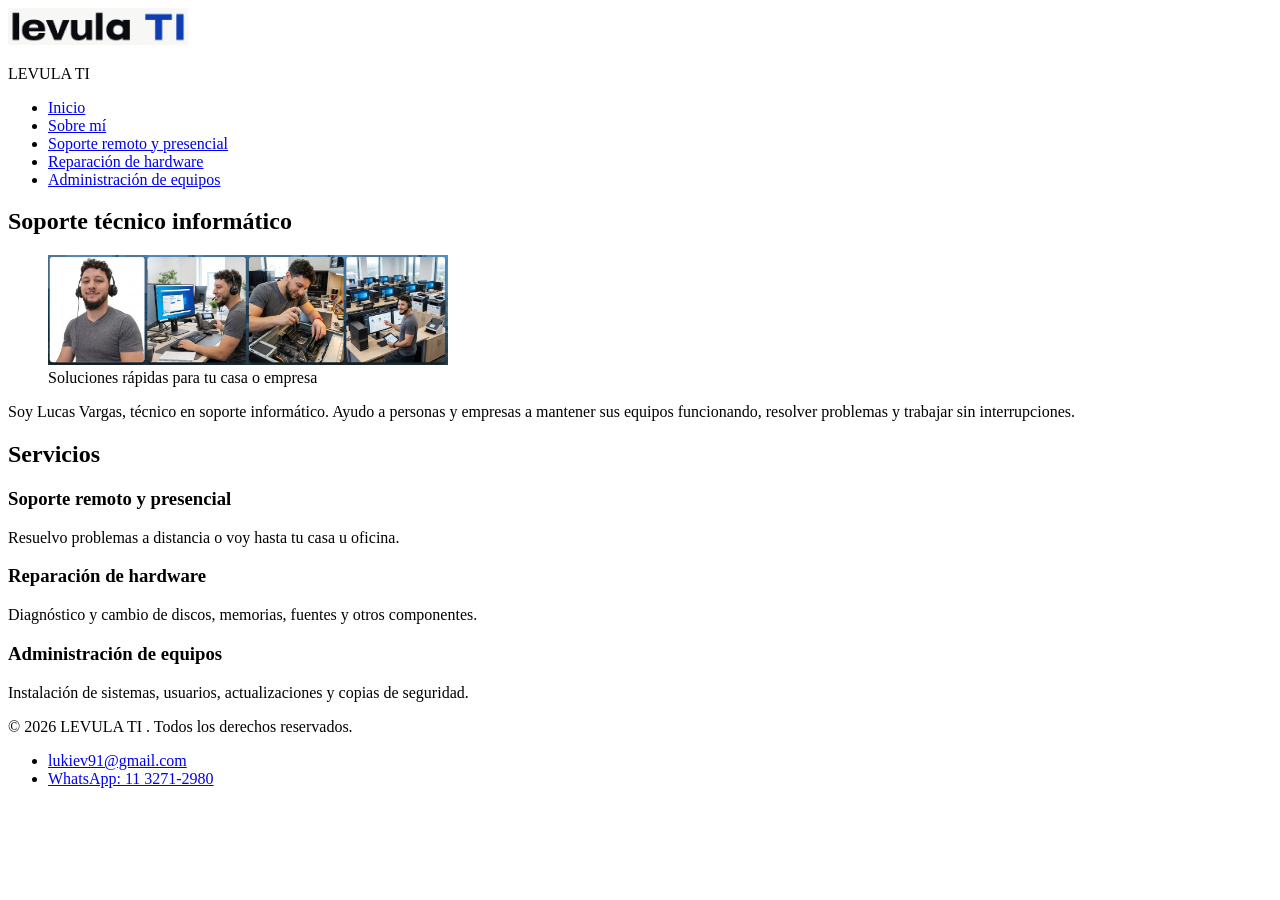
==== index.html @ 58d7612c "Pre-entrega 1" ====
<!DOCTYPE html>
<html lang="es">
<head>
    <meta charset="UTF-8">
    <meta name="viewport" content="width=device-width, initial-scale=1.0">
    <title>LEVULA TI | Inicio</title>
</head>
<body>
    <header>
        <img src="img/logoLevulaTi.png" alt="Logo de LEVULA TI" width="180">
        <p>LEVULA TI</p>
        <nav>
            <ul>
                <li><a href="index.html">Inicio</a></li>
                <li><a href="pages/sobremi.html">Sobre mí</a></li>
                <li><a href="pages/soporte.html">Soporte remoto y presencial</a></li>
                <li><a href="pages/hardware.html">Reparación de hardware</a></li>
                <li><a href="pages/administracion.html">Administración de equipos</a></li>
            </ul>
        </nav>
    </header>

    <main>
        <section>
            <h1>Soporte técnico informático</h1>
            <figure>
                <img src="img/portada.png" alt="Técnico trabajando en una computadora" width="400">
                <figcaption>Soluciones rápidas para tu casa o empresa</figcaption>
            </figure>
            <p>Soy Lucas Vargas, técnico en soporte informático. Ayudo a personas y empresas a mantener sus equipos funcionando, resolver problemas y trabajar sin interrupciones.</p>
        </section>

        <section>
            <h2>Servicios</h2>
            <article>
                <h3>Soporte remoto y presencial</h3>
                <p>Resuelvo problemas a distancia o voy hasta tu casa u oficina.</p>
            </article>
            <article>
                <h3>Reparación de hardware</h3>
                <p>Diagnóstico y cambio de discos, memorias, fuentes y otros componentes.</p>
            </article>
            <article>
                <h3>Administración de equipos</h3>
                <p>Instalación de sistemas, usuarios, actualizaciones y copias de seguridad.</p>
            </article>
        </section>
    </main>

    <footer>
        <p>&copy; 2026 LEVULA TI
        . Todos los derechos reservados.</p>
        <ul>
            <li><a href="mailto:lukiev91@gmail.com">lukiev91@gmail.com</a></li>
            <li><a href="https://wa.me/5491132712980" target="_blank">WhatsApp: 11 3271-2980</a></li>
        </ul>
    </footer>
</body>
</html>
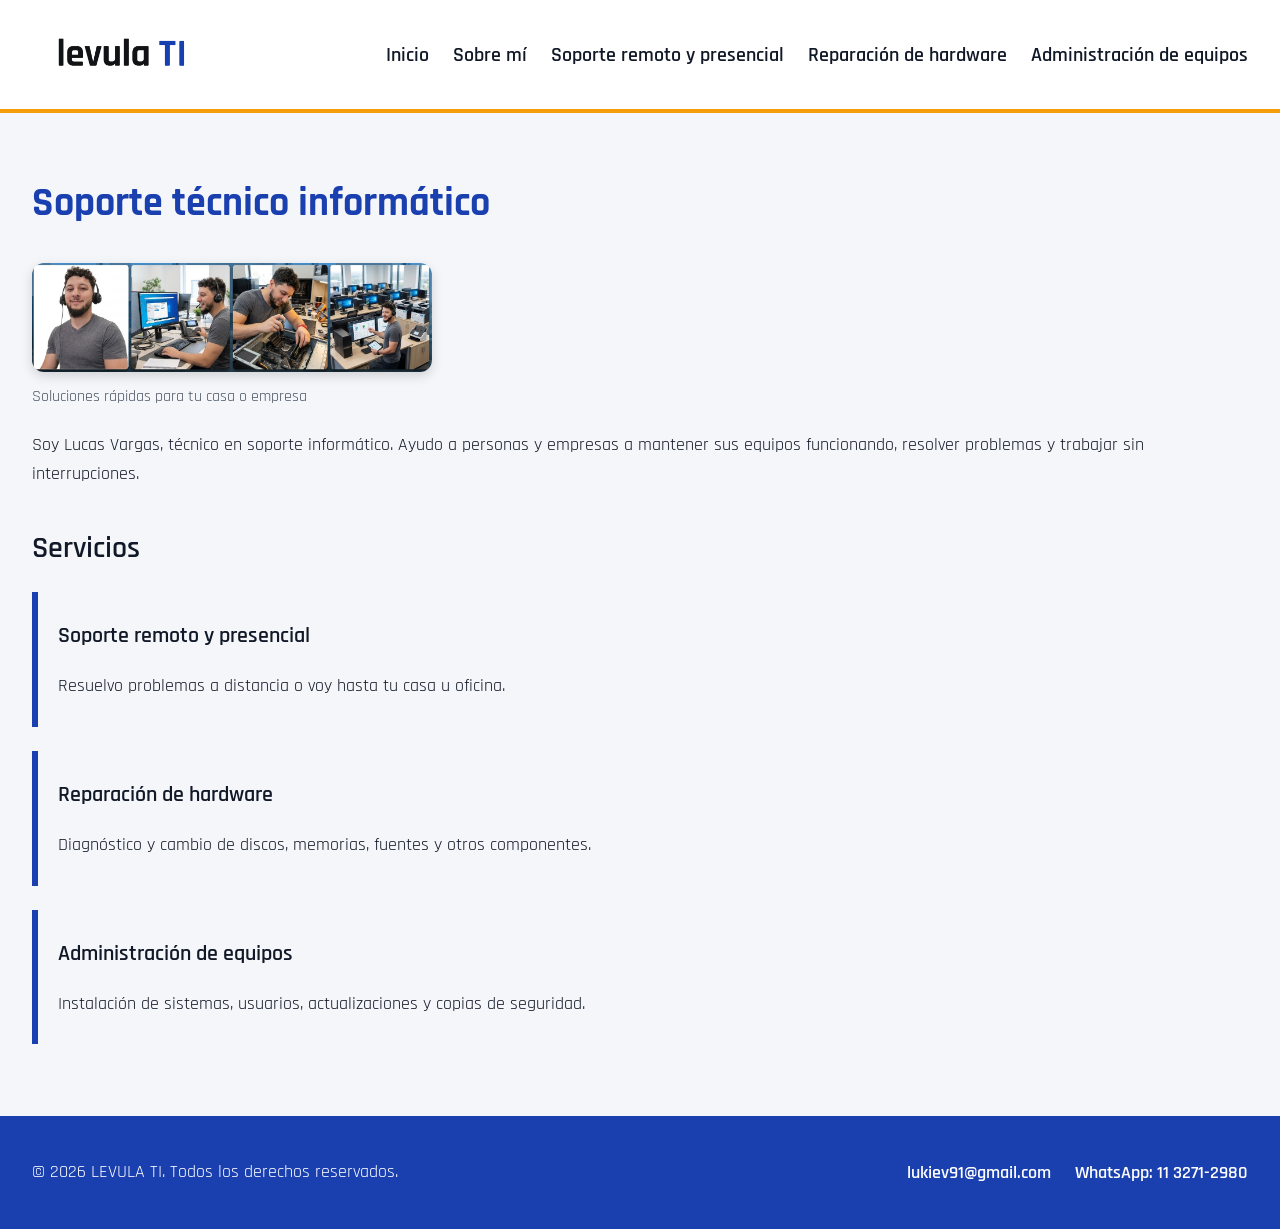
==== commit 8b8797b5: "Add files via upload Pre-entrega 2: estilos CSS" ====
--- a/index.html
+++ b/index.html
@@ -4,13 +4,14 @@
     <meta charset="UTF-8">
     <meta name="viewport" content="width=device-width, initial-scale=1.0">
     <title>LEVULA TI | Inicio</title>
+    <link rel="stylesheet" href="https://fonts.googleapis.com/css2?family=Rajdhani:wght@400;600;700&display=swap">
+    <link rel="stylesheet" href="styles/styles.css">
 </head>
-<body>
-    <header>
-        <img src="img/logoLevulaTi.png" alt="Logo de LEVULA TI" width="180">
-        <p>LEVULA TI</p>
-        <nav>
-            <ul>
+<body class="pagina">
+    <header class="encabezado">
+        <img class="logo" src="img/logoLevulaTi.png" alt="Logo de LEVULA TI" width="180">
+        <nav class="menu">
+            <ul class="menu-lista">
                 <li><a href="index.html">Inicio</a></li>
                 <li><a href="pages/sobremi.html">Sobre mí</a></li>
                 <li><a href="pages/soporte.html">Soporte remoto y presencial</a></li>
@@ -20,40 +21,39 @@
         </nav>
     </header>
 
-    <main>
-        <section>
+    <main class="contenido">
+        <section class="seccion">
             <h1>Soporte técnico informático</h1>
-            <figure>
-                <img src="img/portada.png" alt="Técnico trabajando en una computadora" width="400">
-                <figcaption>Soluciones rápidas para tu casa o empresa</figcaption>
+            <figure class="figura">
+                <img class="figura-img" src="img/portada.png" alt="Técnico trabajando en una computadora" width="400">
+                <figcaption class="figura-texto">Soluciones rápidas para tu casa o empresa</figcaption>
             </figure>
             <p>Soy Lucas Vargas, técnico en soporte informático. Ayudo a personas y empresas a mantener sus equipos funcionando, resolver problemas y trabajar sin interrupciones.</p>
         </section>
 
-        <section>
+        <section class="seccion">
             <h2>Servicios</h2>
-            <article>
+            <article class="servicio">
                 <h3>Soporte remoto y presencial</h3>
                 <p>Resuelvo problemas a distancia o voy hasta tu casa u oficina.</p>
             </article>
-            <article>
+            <article class="servicio">
                 <h3>Reparación de hardware</h3>
                 <p>Diagnóstico y cambio de discos, memorias, fuentes y otros componentes.</p>
             </article>
-            <article>
+            <article class="servicio">
                 <h3>Administración de equipos</h3>
                 <p>Instalación de sistemas, usuarios, actualizaciones y copias de seguridad.</p>
             </article>
         </section>
     </main>
 
-    <footer>
-        <p>&copy; 2026 LEVULA TI
-        . Todos los derechos reservados.</p>
-        <ul>
+    <footer class="pie">
+        <p>&copy; 2026 LEVULA TI. Todos los derechos reservados.</p>
+        <ul class="pie-lista">
             <li><a href="mailto:lukiev91@gmail.com">lukiev91@gmail.com</a></li>
             <li><a href="https://wa.me/5491132712980" target="_blank">WhatsApp: 11 3271-2980</a></li>
         </ul>
     </footer>
 </body>
-</html>+</html>
--- a/styles/styles.css
+++ b/styles/styles.css
@@ -0,0 +1,127 @@
+/* ========== 1. BASE ========== */
+.pagina {
+    font-family: 'Rajdhani', sans-serif;
+    font-size: 18px;
+    color: #111827;
+    background-color: #F4F6FA;
+    margin: 0;
+}
+
+/* ========== 2. TIPOGRAFÍA ========== */
+.pagina h1 {
+    font-size: 40px;
+    font-weight: 700;
+    color: #1A3FAF;
+}
+
+.pagina h2 {
+    font-size: 30px;
+    font-weight: 600;
+}
+
+.pagina h3 {
+    font-size: 22px;
+    font-weight: 600;
+}
+
+.pagina p {
+    line-height: 1.6;
+}
+/* ========== 3. HEADER Y MENÚ ========== */
+.encabezado {
+    background-color: #FFFFFF;
+    border-bottom: 4px solid #F59E0B;
+    padding: 16px 32px;
+    display: flex;
+    align-items: center;
+    justify-content: space-between;
+    flex-wrap: wrap;
+    gap: 16px;
+}
+
+.menu-lista {
+    list-style: none;
+    display: flex;
+    flex-wrap: wrap;
+    gap: 24px;
+    margin: 0;
+    padding: 0;
+}
+
+.menu-lista a {
+    color: #111827;
+    font-size: 20px;
+    font-weight: 600;
+    text-decoration: none;
+}
+
+.menu-lista a:hover {
+    color: #1A3FAF;
+}
+/* ========== 4. CONTENIDO ========== */
+.contenido {
+    padding: 32px;
+}
+
+.seccion {
+    margin-bottom: 40px;
+}
+
+/* ========== 5. IMÁGENES ========== */
+.figura {
+    margin: 24px 0;
+}
+
+.figura-img {
+    max-width: 100%;
+    height: auto;
+    border-radius: 12px;
+    box-shadow: 0 4px 12px rgba(0, 0, 0, 0.15);
+}
+
+.figura-texto {
+    font-size: 16px;
+    color: #4B5563;
+    margin-top: 8px;
+}
+/* ========== 6. SERVICIOS ========== */
+.servicio {
+    border-left: 6px solid #1A3FAF;
+    padding: 8px 20px;
+    margin-bottom: 24px;
+    transition: border-color 0.3s;
+}
+
+.servicio:hover {
+    border-left-color: #F59E0B;
+}
+/* ========== 7. FOOTER ========== */
+.pie {
+    background-color: #1A3FAF;
+    color: #FFFFFF;
+    padding: 24px 32px;
+    display: flex;
+    justify-content: space-between;
+    align-items: center;
+    flex-wrap: wrap;
+    gap: 16px;
+}
+
+.pie-lista {
+    list-style: none;
+    display: flex;
+    flex-wrap: wrap;
+    gap: 24px;
+    margin: 0;
+    padding: 0;
+}
+
+.pie-lista a {
+    color: #FFFFFF;
+    font-weight: 600;
+    text-decoration: none;
+}
+
+.pie-lista a:hover {
+    color: #F59E0B;
+}
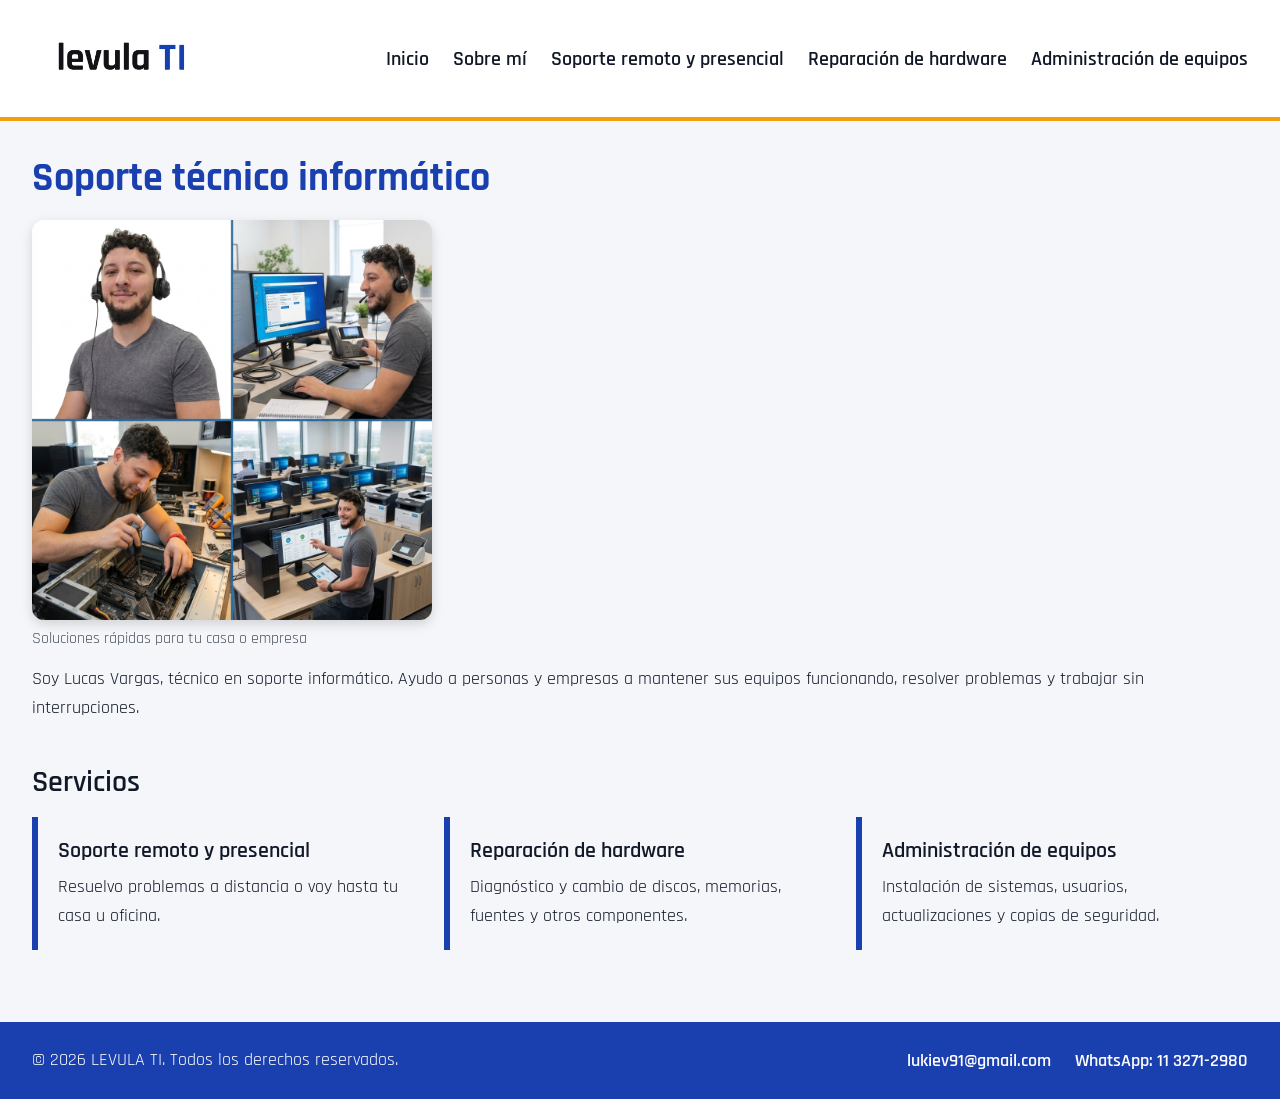
==== commit b2418853: "Pre-entrega 3: flexbox y box model" ====
--- a/index.html
+++ b/index.html
@@ -25,7 +25,7 @@
         <section class="seccion">
             <h1>Soporte técnico informático</h1>
             <figure class="figura">
-                <img class="figura-img" src="img/portada.png" alt="Técnico trabajando en una computadora" width="400">
+                <img class="figura-img" src="img/portada.jpg" alt="Técnico trabajando en una computadora" width="400">
                 <figcaption class="figura-texto">Soluciones rápidas para tu casa o empresa</figcaption>
             </figure>
             <p>Soy Lucas Vargas, técnico en soporte informático. Ayudo a personas y empresas a mantener sus equipos funcionando, resolver problemas y trabajar sin interrupciones.</p>
@@ -33,18 +33,20 @@
 
         <section class="seccion">
             <h2>Servicios</h2>
-            <article class="servicio">
-                <h3>Soporte remoto y presencial</h3>
-                <p>Resuelvo problemas a distancia o voy hasta tu casa u oficina.</p>
-            </article>
-            <article class="servicio">
-                <h3>Reparación de hardware</h3>
-                <p>Diagnóstico y cambio de discos, memorias, fuentes y otros componentes.</p>
-            </article>
-            <article class="servicio">
-                <h3>Administración de equipos</h3>
-                <p>Instalación de sistemas, usuarios, actualizaciones y copias de seguridad.</p>
-            </article>
+            <div class="servicios-contenedor">
+                <article class="servicio">
+                    <h3>Soporte remoto y presencial</h3>
+                    <p>Resuelvo problemas a distancia o voy hasta tu casa u oficina.</p>
+                </article>
+                <article class="servicio">
+                    <h3>Reparación de hardware</h3>
+                    <p>Diagnóstico y cambio de discos, memorias, fuentes y otros componentes.</p>
+                </article>
+                <article class="servicio">
+                    <h3>Administración de equipos</h3>
+                    <p>Instalación de sistemas, usuarios, actualizaciones y copias de seguridad.</p>
+                </article>
+            </div>
         </section>
     </main>
 
--- a/styles/styles.css
+++ b/styles/styles.css
@@ -1,12 +1,20 @@
+/* ========== 0. RESET ========== */
+* {
+    margin: 0;
+    padding: 0;
+    box-sizing: border-box;
+}
+
 /* ========== 1. BASE ========== */
 .pagina {
     font-family: 'Rajdhani', sans-serif;
     font-size: 18px;
     color: #111827;
     background-color: #F4F6FA;
-    margin: 0;
+    min-height: 100vh;
+    display: flex;
+    flex-direction: column;
 }
-
 /* ========== 2. TIPOGRAFÍA ========== */
 .pagina h1 {
     font-size: 40px;
@@ -27,11 +35,12 @@
 .pagina p {
     line-height: 1.6;
 }
+
 /* ========== 3. HEADER Y MENÚ ========== */
 .encabezado {
     background-color: #FFFFFF;
     border-bottom: 4px solid #F59E0B;
-    padding: 16px 32px;
+    padding: 20px 32px;
     display: flex;
     align-items: center;
     justify-content: space-between;
@@ -44,8 +53,6 @@
     display: flex;
     flex-wrap: wrap;
     gap: 24px;
-    margin: 0;
-    padding: 0;
 }
 
 .menu-lista a {
@@ -58,23 +65,33 @@
 .menu-lista a:hover {
     color: #1A3FAF;
 }
+
 /* ========== 4. CONTENIDO ========== */
 .contenido {
     padding: 32px;
+    flex: 1;
 }
 
 .seccion {
+    display: flex;
+    flex-direction: column;
+    gap: 16px;
     margin-bottom: 40px;
 }
 
 /* ========== 5. IMÁGENES ========== */
 .figura {
-    margin: 24px 0;
+    display: flex;
+    flex-direction: column;
+    gap: 8px;
 }
 
 .figura-img {
+    width: 400px;
     max-width: 100%;
     height: auto;
+    aspect-ratio: 1 / 1;
+    object-fit: cover;
     border-radius: 12px;
     box-shadow: 0 4px 12px rgba(0, 0, 0, 0.15);
 }
@@ -82,19 +99,30 @@
 .figura-texto {
     font-size: 16px;
     color: #4B5563;
-    margin-top: 8px;
 }
+
 /* ========== 6. SERVICIOS ========== */
+.servicios-contenedor {
+    display: flex;
+    flex-wrap: wrap;
+    gap: 20px;
+}
+
 .servicio {
+    flex: 1;
+    min-width: 250px;
     border-left: 6px solid #1A3FAF;
-    padding: 8px 20px;
-    margin-bottom: 24px;
+    padding: 20px;
+    display: flex;
+    flex-direction: column;
+    gap: 8px;
     transition: border-color 0.3s;
 }
 
 .servicio:hover {
     border-left-color: #F59E0B;
 }
+
 /* ========== 7. FOOTER ========== */
 .pie {
     background-color: #1A3FAF;
@@ -112,8 +140,6 @@
     display: flex;
     flex-wrap: wrap;
     gap: 24px;
-    margin: 0;
-    padding: 0;
 }
 
 .pie-lista a {
@@ -124,4 +150,4 @@
 
 .pie-lista a:hover {
     color: #F59E0B;
-}+}
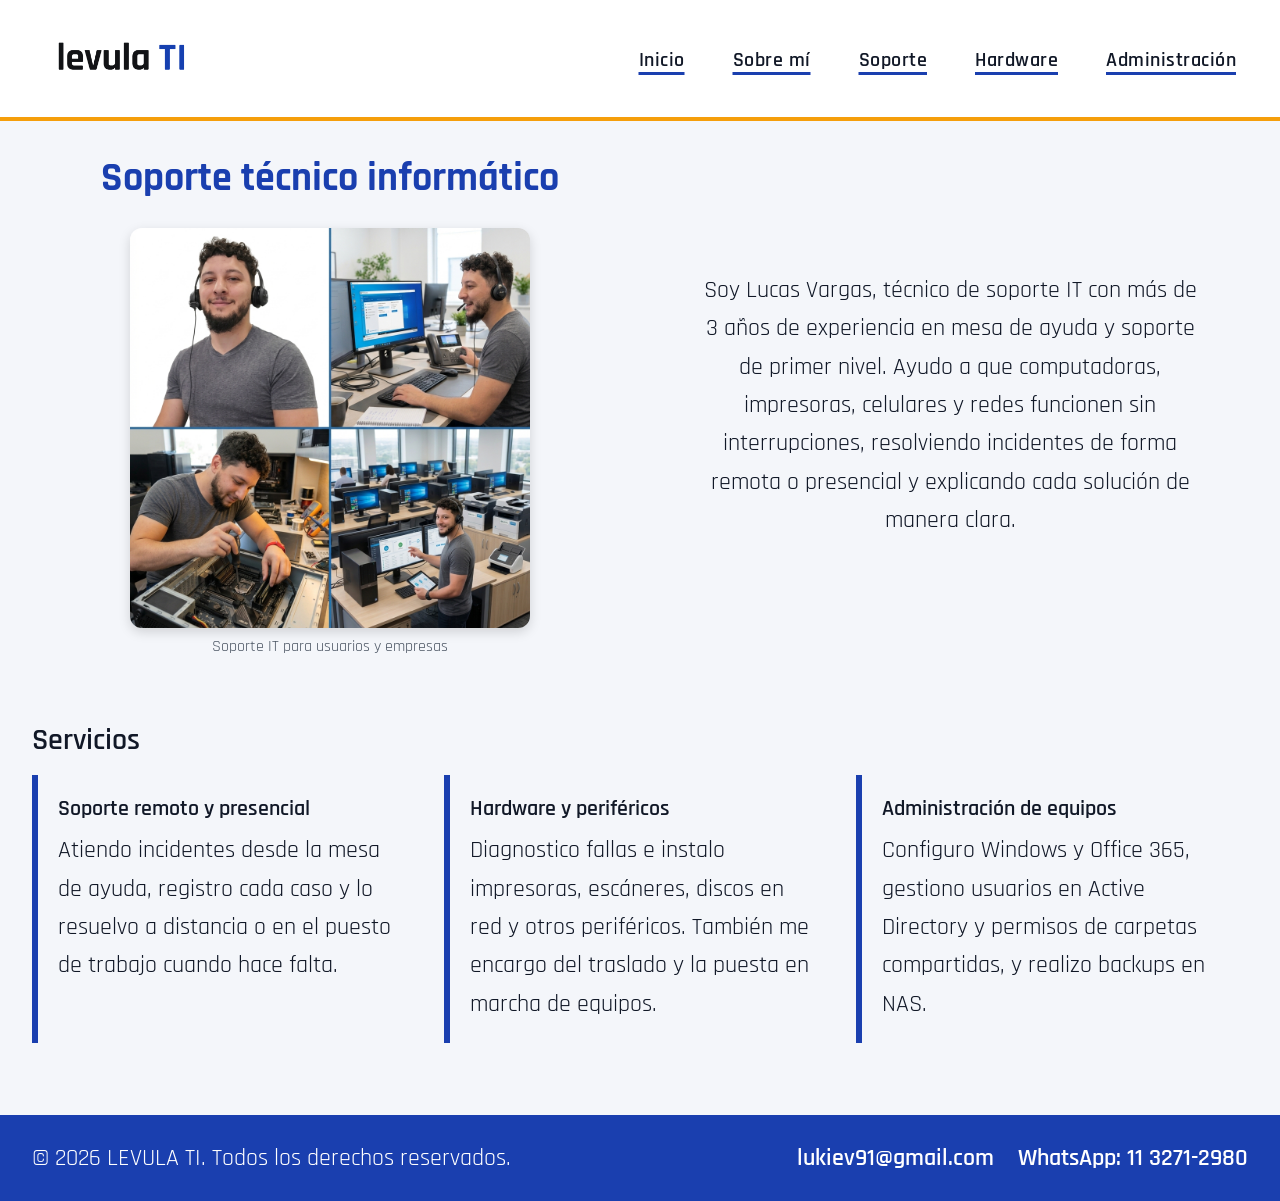
==== commit d7f21662: "GRID y media queries" ====
--- a/index.html
+++ b/index.html
@@ -14,21 +14,21 @@
             <ul class="menu-lista">
                 <li><a href="index.html">Inicio</a></li>
                 <li><a href="pages/sobremi.html">Sobre mí</a></li>
-                <li><a href="pages/soporte.html">Soporte remoto y presencial</a></li>
-                <li><a href="pages/hardware.html">Reparación de hardware</a></li>
-                <li><a href="pages/administracion.html">Administración de equipos</a></li>
+                <li><a href="pages/soporte.html">Soporte</a></li>
+                <li><a href="pages/hardware.html">Hardware</a></li>
+                <li><a href="pages/administracion.html">Administración</a></li>
             </ul>
         </nav>
     </header>
 
     <main class="contenido">
-        <section class="seccion">
+        <section class="seccion seccion-principal">
             <h1>Soporte técnico informático</h1>
             <figure class="figura">
                 <img class="figura-img" src="img/portada.jpg" alt="Técnico trabajando en una computadora" width="400">
-                <figcaption class="figura-texto">Soluciones rápidas para tu casa o empresa</figcaption>
+                <figcaption class="figura-texto">Soporte IT para usuarios y empresas</figcaption>
             </figure>
-            <p>Soy Lucas Vargas, técnico en soporte informático. Ayudo a personas y empresas a mantener sus equipos funcionando, resolver problemas y trabajar sin interrupciones.</p>
+            <p>Soy Lucas Vargas, técnico de soporte IT con más de 3 años de experiencia en mesa de ayuda y soporte de primer nivel. Ayudo a que computadoras, impresoras, celulares y redes funcionen sin interrupciones, resolviendo incidentes de forma remota o presencial y explicando cada solución de manera clara.</p>
         </section>
 
         <section class="seccion">
@@ -36,15 +36,15 @@
             <div class="servicios-contenedor">
                 <article class="servicio">
                     <h3>Soporte remoto y presencial</h3>
-                    <p>Resuelvo problemas a distancia o voy hasta tu casa u oficina.</p>
+                    <p>Atiendo incidentes desde la mesa de ayuda, registro cada caso y lo resuelvo a distancia o en el puesto de trabajo cuando hace falta.</p>
                 </article>
                 <article class="servicio">
-                    <h3>Reparación de hardware</h3>
-                    <p>Diagnóstico y cambio de discos, memorias, fuentes y otros componentes.</p>
+                    <h3>Hardware y periféricos</h3>
+                    <p>Diagnostico fallas e instalo impresoras, escáneres, discos en red y otros periféricos. También me encargo del traslado y la puesta en marcha de equipos.</p>
                 </article>
                 <article class="servicio">
                     <h3>Administración de equipos</h3>
-                    <p>Instalación de sistemas, usuarios, actualizaciones y copias de seguridad.</p>
+                    <p>Configuro Windows y Office 365, gestiono usuarios en Active Directory y permisos de carpetas compartidas, y realizo backups en NAS.</p>
                 </article>
             </div>
         </section>
--- a/styles/styles.css
+++ b/styles/styles.css
@@ -8,7 +8,7 @@
 /* ========== 1. BASE ========== */
 .pagina {
     font-family: 'Rajdhani', sans-serif;
-    font-size: 18px;
+    font-size: 24px;
     color: #111827;
     background-color: #F4F6FA;
     min-height: 100vh;
@@ -46,6 +46,7 @@
     justify-content: space-between;
     flex-wrap: wrap;
     gap: 16px;
+    flex-direction: column;
 }
 
 .menu-lista {
@@ -53,17 +54,30 @@
     display: flex;
     flex-wrap: wrap;
     gap: 24px;
+    justify-content: center;
 }
 
 .menu-lista a {
     color: #111827;
     font-size: 20px;
     font-weight: 600;
-    text-decoration: none;
+    letter-spacing: 0.5px;
+    padding: 6px 12px;
+    border-radius: 6px;
+    text-decoration: underline;
+    text-decoration-color: #1A3FAF;
+    text-decoration-thickness: 3px;
+    text-underline-offset: 6px;
+    transition: background-color 0.2s;
 }
 
 .menu-lista a:hover {
     color: #1A3FAF;
+}
+
+.menu-lista a:active {
+    background-color: #F59E0B;
+    color: #111827;
 }
 
 /* ========== 4. CONTENIDO ========== */
@@ -83,6 +97,7 @@
 .figura {
     display: flex;
     flex-direction: column;
+    align-items: center;
     gap: 8px;
 }
 
@@ -103,20 +118,23 @@
 
 /* ========== 6. SERVICIOS ========== */
 .servicios-contenedor {
-    display: flex;
-    flex-wrap: wrap;
+    display: grid;
+    grid-template-columns: 1fr;
     gap: 20px;
 }
 
 .servicio {
-    flex: 1;
-    min-width: 250px;
     border-left: 6px solid #1A3FAF;
     padding: 20px;
     display: flex;
     flex-direction: column;
     gap: 8px;
     transition: border-color 0.3s;
+}
+
+.servicio ul {
+    padding-left: 20px;
+    line-height: 1.6;
 }
 
 .servicio:hover {
@@ -151,3 +169,55 @@
 .pie-lista a:hover {
     color: #F59E0B;
 }
+/* ========== 8. GRID SECCIÓN PRINCIPAL ========== */
+.seccion-principal {
+    display: grid;
+    grid-template-columns: 1fr;
+    grid-template-areas:
+        "titulo"
+        "foto"
+        "texto"
+        "extra";
+    align-items: center;
+    gap: 24px;
+}
+
+.seccion-principal h1 {
+    grid-area: titulo;
+    text-align: center;
+}
+
+.seccion-principal .figura {
+    grid-area: foto;
+}
+
+.seccion-principal > p {
+    grid-area: texto;
+    text-align: center;
+    max-width: 500px;
+    justify-self: center;
+}
+
+.seccion-principal .servicio {
+    grid-area: extra;
+}
+/* ========== 9. RESPONSIVE: ESCRITORIO ========== */
+@media (min-width: 1024px) {
+
+    .encabezado {
+        flex-direction: row;
+    }
+
+    .seccion-principal {
+        grid-template-columns: 1fr 1fr;
+        grid-template-areas:
+            "titulo texto"
+            "foto   texto"
+            "extra  extra";
+        gap: 24px;
+    }
+
+    .servicios-contenedor {
+        grid-template-columns: repeat(3, 1fr);
+    }
+}
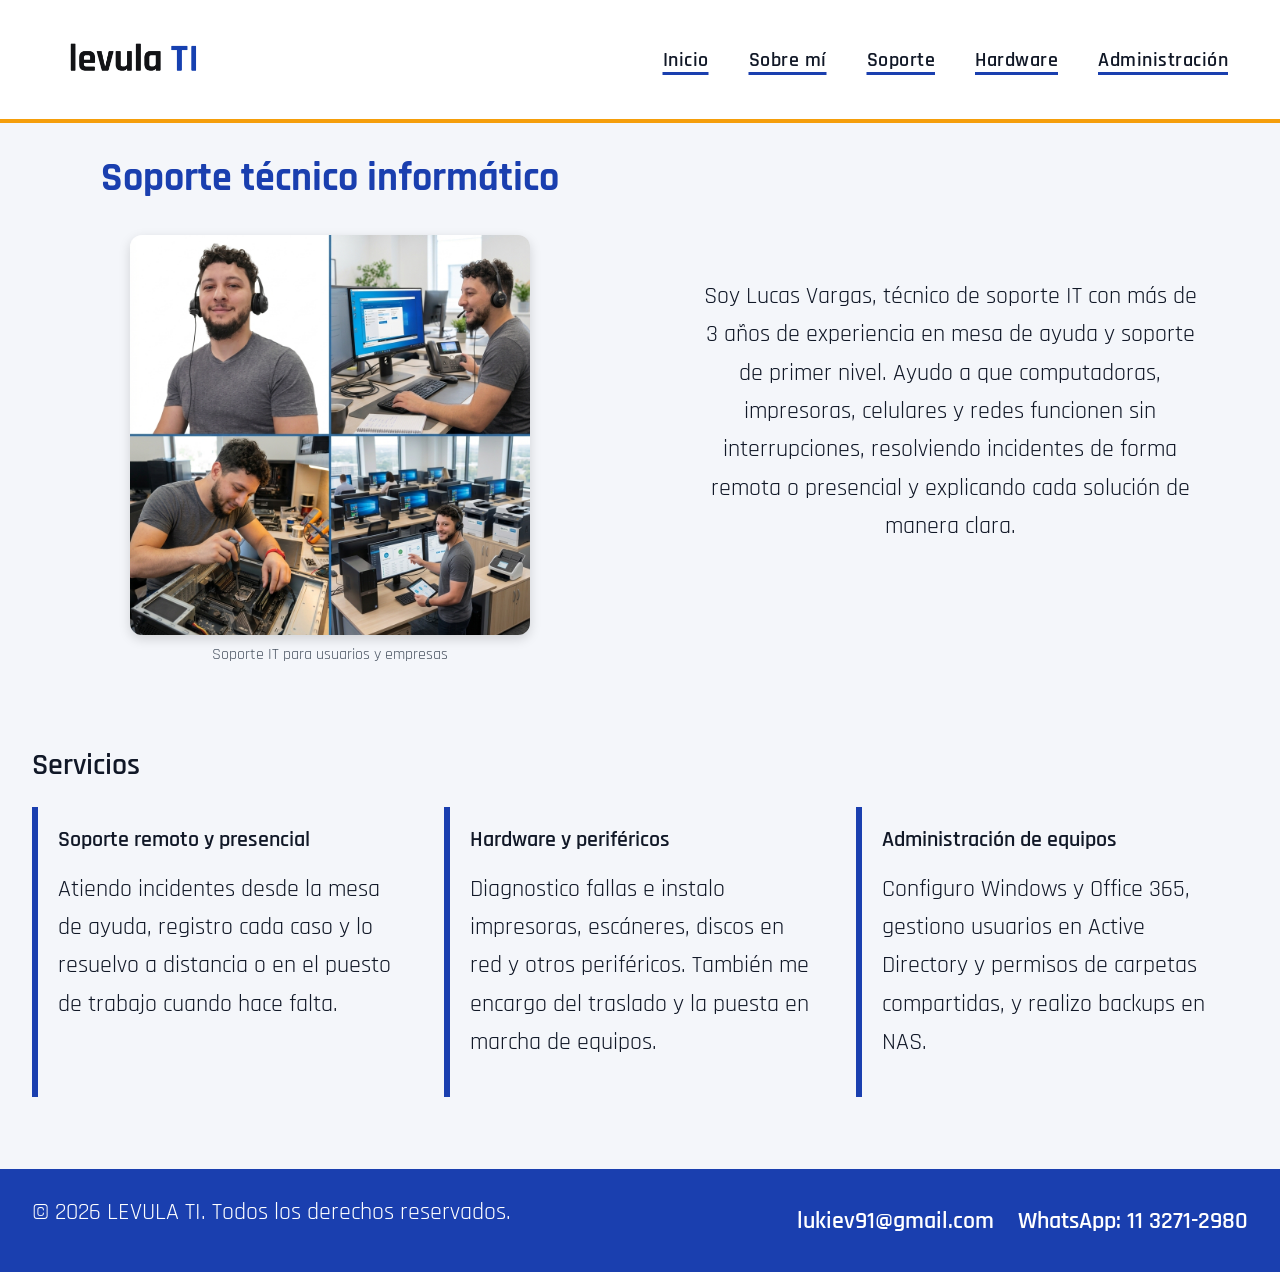
==== commit 74e87d38: "Add files via upload Pre-entrega: Integración de Bootstrap y estados interactivos" ====
--- a/index.html
+++ b/index.html
@@ -4,20 +4,30 @@
     <meta charset="UTF-8">
     <meta name="viewport" content="width=device-width, initial-scale=1.0">
     <title>LEVULA TI | Inicio</title>
+    <link href="https://cdn.jsdelivr.net/npm/bootstrap@5.3.8/dist/css/bootstrap.min.css" rel="stylesheet" integrity="sha384-sRIl4kxILFvY47J16cr9ZwB07vP4J8+LH7qKQnuqkuIAvNWLzeN8tE5YBujZqJLB" crossorigin="anonymous">
     <link rel="stylesheet" href="https://fonts.googleapis.com/css2?family=Rajdhani:wght@400;600;700&display=swap">
     <link rel="stylesheet" href="styles/styles.css">
 </head>
 <body class="pagina">
     <header class="encabezado">
-        <img class="logo" src="img/logoLevulaTi.png" alt="Logo de LEVULA TI" width="180">
-        <nav class="menu">
-            <ul class="menu-lista">
-                <li><a href="index.html">Inicio</a></li>
-                <li><a href="pages/sobremi.html">Sobre mí</a></li>
-                <li><a href="pages/soporte.html">Soporte</a></li>
-                <li><a href="pages/hardware.html">Hardware</a></li>
-                <li><a href="pages/administracion.html">Administración</a></li>
-            </ul>
+        <nav class="navbar navbar-expand-lg">
+            <div class="container-fluid">
+                <a class="navbar-brand" href="index.html">
+                    <img class="logo" src="img/logoLevulaTi.png" alt="Logo de LEVULA TI" width="180">
+                </a>
+                <button class="navbar-toggler" type="button" data-bs-toggle="collapse" data-bs-target="#menuPrincipal" aria-controls="menuPrincipal" aria-expanded="false" aria-label="Abrir menú">
+                    <span class="navbar-toggler-icon"></span>
+                </button>
+                <div class="collapse navbar-collapse" id="menuPrincipal">
+                    <ul class="navbar-nav ms-auto menu-lista">
+                        <li class="nav-item"><a class="nav-link" href="index.html">Inicio</a></li>
+                        <li class="nav-item"><a class="nav-link" href="pages/sobremi.html">Sobre mí</a></li>
+                        <li class="nav-item"><a class="nav-link" href="pages/soporte.html">Soporte</a></li>
+                        <li class="nav-item"><a class="nav-link" href="pages/hardware.html">Hardware</a></li>
+                        <li class="nav-item"><a class="nav-link" href="pages/administracion.html">Administración</a></li>
+                    </ul>
+                </div>
+            </div>
         </nav>
     </header>
 
@@ -57,5 +67,6 @@
             <li><a href="https://wa.me/5491132712980" target="_blank">WhatsApp: 11 3271-2980</a></li>
         </ul>
     </footer>
+    <script src="https://cdn.jsdelivr.net/npm/bootstrap@5.3.8/dist/js/bootstrap.bundle.min.js" integrity="sha384-FKyoEForCGlyvwx9Hj09JcYn3nv7wiPVlz7YYwJrWVcXK/BmnVDxM+D2scQbITxI" crossorigin="anonymous"></script>
 </body>
 </html>
--- a/styles/styles.css
+++ b/styles/styles.css
@@ -40,13 +40,7 @@
 .encabezado {
     background-color: #FFFFFF;
     border-bottom: 4px solid #F59E0B;
-    padding: 20px 32px;
-    display: flex;
-    align-items: center;
-    justify-content: space-between;
-    flex-wrap: wrap;
-    gap: 16px;
-    flex-direction: column;
+    padding: 8px 32px;
 }
 
 .menu-lista {
@@ -55,6 +49,8 @@
     flex-wrap: wrap;
     gap: 24px;
     justify-content: center;
+    margin: 0;
+    padding: 0;
 }
 
 .menu-lista a {
@@ -68,7 +64,7 @@
     text-decoration-color: #1A3FAF;
     text-decoration-thickness: 3px;
     text-underline-offset: 6px;
-    transition: background-color 0.2s;
+    transition: color 0.2s, background-color 0.2s;
 }
 
 .menu-lista a:hover {
@@ -158,12 +154,15 @@
     display: flex;
     flex-wrap: wrap;
     gap: 24px;
+    margin: 0;
+    padding: 0;
 }
 
 .pie-lista a {
     color: #FFFFFF;
     font-weight: 600;
     text-decoration: none;
+    transition: color 0.2s;
 }
 
 .pie-lista a:hover {
@@ -204,9 +203,6 @@
 /* ========== 9. RESPONSIVE: ESCRITORIO ========== */
 @media (min-width: 1024px) {
 
-    .encabezado {
-        flex-direction: row;
-    }
 
     .seccion-principal {
         grid-template-columns: 1fr 1fr;
@@ -220,4 +216,32 @@
     .servicios-contenedor {
         grid-template-columns: repeat(3, 1fr);
     }
-}+}
+
+/* ========== 10. ESTADOS INTERACTIVOS ========== */
+.menu-lista a:focus,
+.pie-lista a:focus {
+    outline: 2px solid #F59E0B;
+    outline-offset: 4px;
+}
+
+.pie-lista a:active {
+    color: #111827;
+}
+
+.navbar-toggler {
+    border: 2px solid #1A3FAF;
+    transition: background-color 0.2s, box-shadow 0.2s;
+}
+
+.navbar-toggler:hover {
+    background-color: #F4F6FA;
+}
+
+.navbar-toggler:focus {
+    box-shadow: 0 0 0 3px rgba(245, 158, 11, 0.5);
+}
+
+.navbar-toggler:active {
+    background-color: #F59E0B;
+}
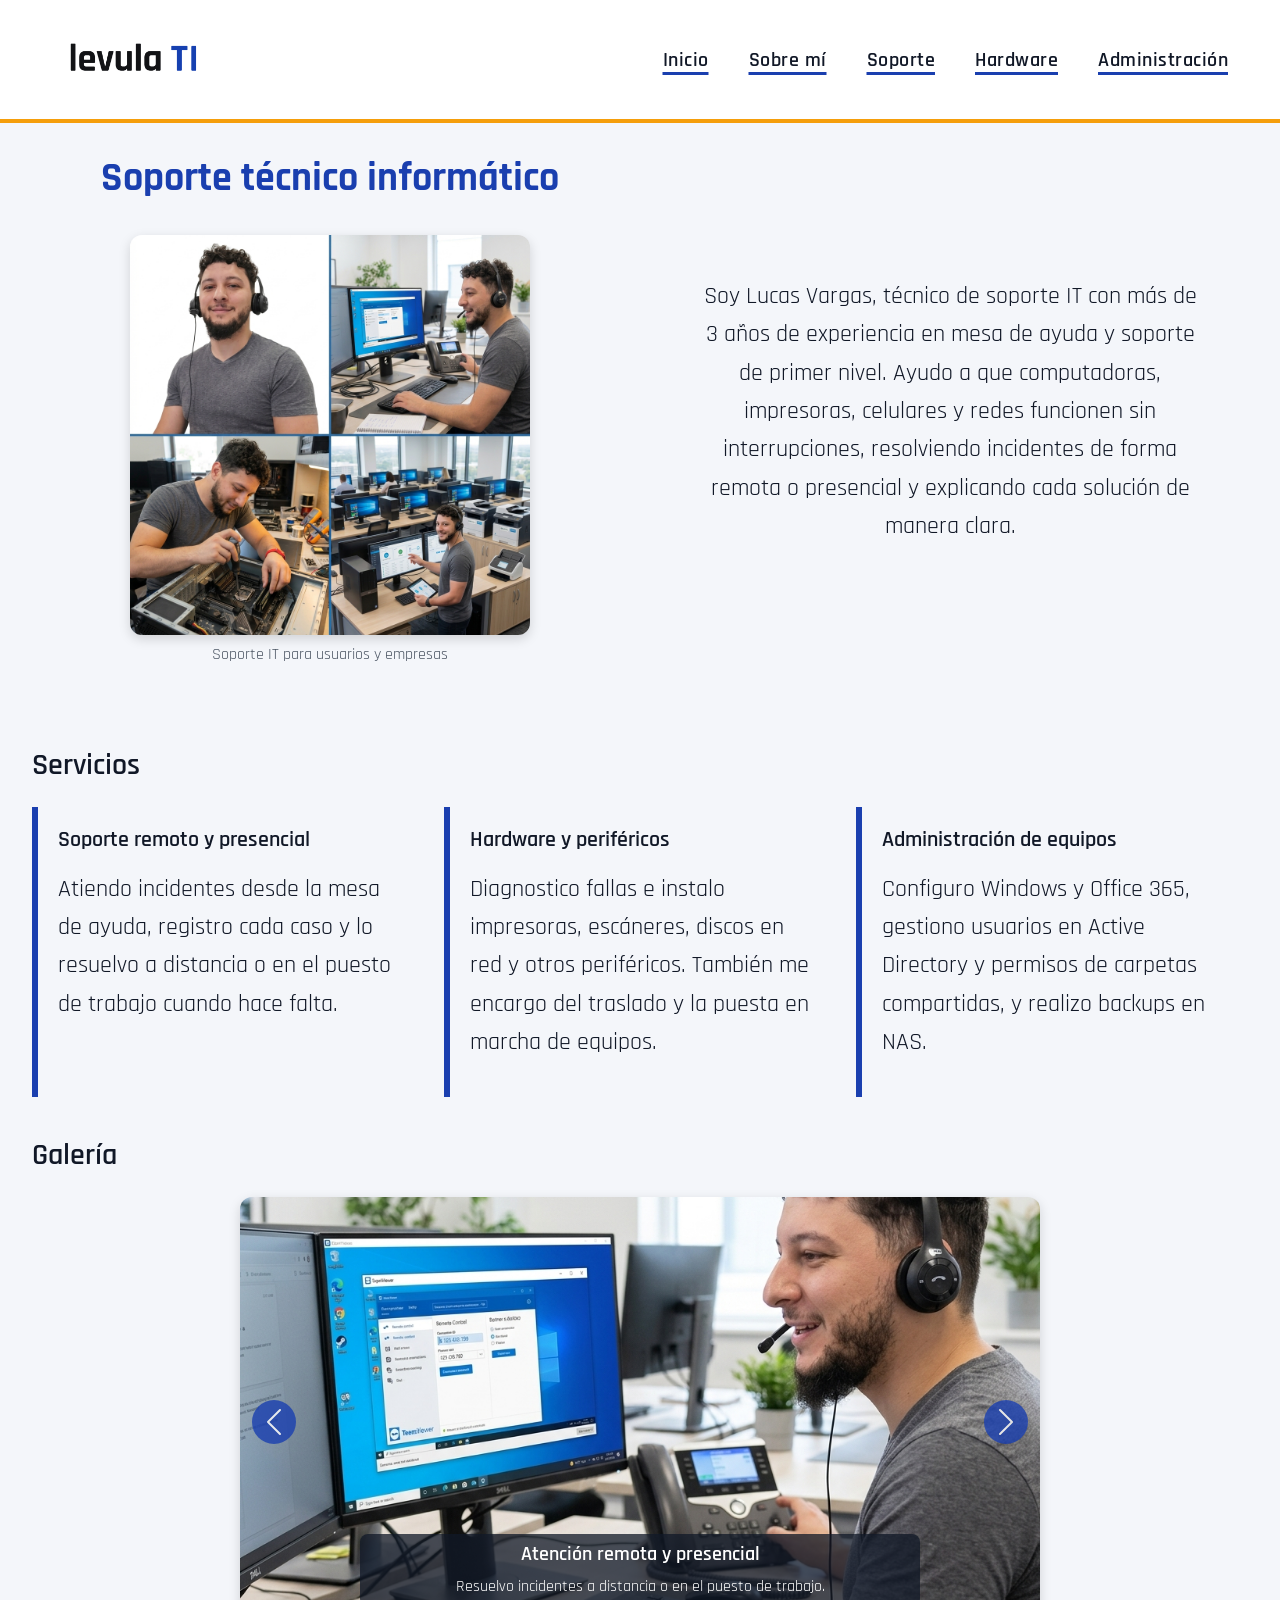
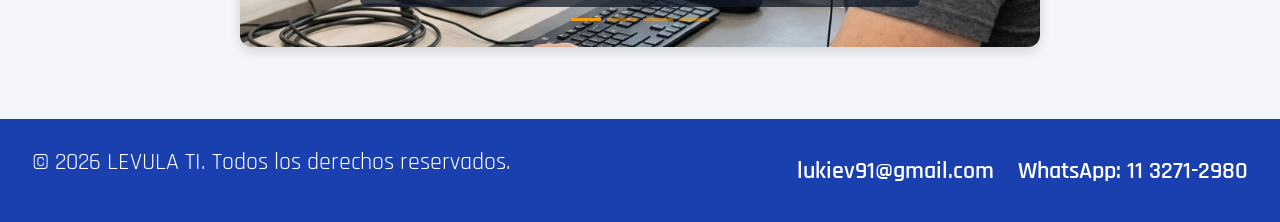
==== commit e4e511c7: "feat: add bootstrap navbar, carousel and accordion" ====
--- a/index.html
+++ b/index.html
@@ -1,72 +1,122 @@
-<!DOCTYPE html>
-<html lang="es">
-<head>
-    <meta charset="UTF-8">
-    <meta name="viewport" content="width=device-width, initial-scale=1.0">
-    <title>LEVULA TI | Inicio</title>
-    <link href="https://cdn.jsdelivr.net/npm/bootstrap@5.3.8/dist/css/bootstrap.min.css" rel="stylesheet" integrity="sha384-sRIl4kxILFvY47J16cr9ZwB07vP4J8+LH7qKQnuqkuIAvNWLzeN8tE5YBujZqJLB" crossorigin="anonymous">
-    <link rel="stylesheet" href="https://fonts.googleapis.com/css2?family=Rajdhani:wght@400;600;700&display=swap">
-    <link rel="stylesheet" href="styles/styles.css">
-</head>
-<body class="pagina">
-    <header class="encabezado">
-        <nav class="navbar navbar-expand-lg">
-            <div class="container-fluid">
-                <a class="navbar-brand" href="index.html">
-                    <img class="logo" src="img/logoLevulaTi.png" alt="Logo de LEVULA TI" width="180">
-                </a>
-                <button class="navbar-toggler" type="button" data-bs-toggle="collapse" data-bs-target="#menuPrincipal" aria-controls="menuPrincipal" aria-expanded="false" aria-label="Abrir menú">
-                    <span class="navbar-toggler-icon"></span>
-                </button>
-                <div class="collapse navbar-collapse" id="menuPrincipal">
-                    <ul class="navbar-nav ms-auto menu-lista">
-                        <li class="nav-item"><a class="nav-link" href="index.html">Inicio</a></li>
-                        <li class="nav-item"><a class="nav-link" href="pages/sobremi.html">Sobre mí</a></li>
-                        <li class="nav-item"><a class="nav-link" href="pages/soporte.html">Soporte</a></li>
-                        <li class="nav-item"><a class="nav-link" href="pages/hardware.html">Hardware</a></li>
-                        <li class="nav-item"><a class="nav-link" href="pages/administracion.html">Administración</a></li>
-                    </ul>
-                </div>
-            </div>
-        </nav>
-    </header>
-
-    <main class="contenido">
-        <section class="seccion seccion-principal">
-            <h1>Soporte técnico informático</h1>
-            <figure class="figura">
-                <img class="figura-img" src="img/portada.jpg" alt="Técnico trabajando en una computadora" width="400">
-                <figcaption class="figura-texto">Soporte IT para usuarios y empresas</figcaption>
-            </figure>
-            <p>Soy Lucas Vargas, técnico de soporte IT con más de 3 años de experiencia en mesa de ayuda y soporte de primer nivel. Ayudo a que computadoras, impresoras, celulares y redes funcionen sin interrupciones, resolviendo incidentes de forma remota o presencial y explicando cada solución de manera clara.</p>
-        </section>
-
-        <section class="seccion">
-            <h2>Servicios</h2>
-            <div class="servicios-contenedor">
-                <article class="servicio">
-                    <h3>Soporte remoto y presencial</h3>
-                    <p>Atiendo incidentes desde la mesa de ayuda, registro cada caso y lo resuelvo a distancia o en el puesto de trabajo cuando hace falta.</p>
-                </article>
-                <article class="servicio">
-                    <h3>Hardware y periféricos</h3>
-                    <p>Diagnostico fallas e instalo impresoras, escáneres, discos en red y otros periféricos. También me encargo del traslado y la puesta en marcha de equipos.</p>
-                </article>
-                <article class="servicio">
-                    <h3>Administración de equipos</h3>
-                    <p>Configuro Windows y Office 365, gestiono usuarios en Active Directory y permisos de carpetas compartidas, y realizo backups en NAS.</p>
-                </article>
-            </div>
-        </section>
-    </main>
-
-    <footer class="pie">
-        <p>&copy; 2026 LEVULA TI. Todos los derechos reservados.</p>
-        <ul class="pie-lista">
-            <li><a href="mailto:lukiev91@gmail.com">lukiev91@gmail.com</a></li>
-            <li><a href="https://wa.me/5491132712980" target="_blank">WhatsApp: 11 3271-2980</a></li>
-        </ul>
-    </footer>
-    <script src="https://cdn.jsdelivr.net/npm/bootstrap@5.3.8/dist/js/bootstrap.bundle.min.js" integrity="sha384-FKyoEForCGlyvwx9Hj09JcYn3nv7wiPVlz7YYwJrWVcXK/BmnVDxM+D2scQbITxI" crossorigin="anonymous"></script>
-</body>
-</html>
+<!DOCTYPE html>
+<html lang="es">
+<head>
+    <meta charset="UTF-8">
+    <meta name="viewport" content="width=device-width, initial-scale=1.0">
+    <title>LEVULA TI | Inicio</title>
+    <link href="https://cdn.jsdelivr.net/npm/bootstrap@5.3.8/dist/css/bootstrap.min.css" rel="stylesheet" integrity="sha384-sRIl4kxILFvY47J16cr9ZwB07vP4J8+LH7qKQnuqkuIAvNWLzeN8tE5YBujZqJLB" crossorigin="anonymous">
+    <link rel="stylesheet" href="https://fonts.googleapis.com/css2?family=Rajdhani:wght@400;600;700&display=swap">
+    <link rel="stylesheet" href="styles/styles.css">
+</head>
+<body class="pagina">
+    <header class="encabezado">
+        <nav class="navbar navbar-expand-lg">
+            <div class="container-fluid">
+                <a class="navbar-brand" href="index.html">
+                    <img class="logo" src="img/logoLevulaTi.png" alt="Logo de LEVULA TI" width="180">
+                </a>
+                <button class="navbar-toggler" type="button" data-bs-toggle="collapse" data-bs-target="#menuPrincipal" aria-controls="menuPrincipal" aria-expanded="false" aria-label="Abrir menú">
+                    <span class="navbar-toggler-icon"></span>
+                </button>
+                <div class="collapse navbar-collapse" id="menuPrincipal">
+                    <ul class="navbar-nav ms-auto menu-lista">
+                        <li class="nav-item"><a class="nav-link" href="index.html">Inicio</a></li>
+                        <li class="nav-item"><a class="nav-link" href="pages/sobremi.html">Sobre mí</a></li>
+                        <li class="nav-item"><a class="nav-link" href="pages/soporte.html">Soporte</a></li>
+                        <li class="nav-item"><a class="nav-link" href="pages/hardware.html">Hardware</a></li>
+                        <li class="nav-item"><a class="nav-link" href="pages/administracion.html">Administración</a></li>
+                    </ul>
+                </div>
+            </div>
+        </nav>
+    </header>
+
+    <main class="contenido">
+        <section class="seccion seccion-principal">
+            <h1>Soporte técnico informático</h1>
+            <figure class="figura">
+                <img class="figura-img" src="img/portada.jpg" alt="Técnico trabajando en una computadora" width="400">
+                <figcaption class="figura-texto">Soporte IT para usuarios y empresas</figcaption>
+            </figure>
+            <p>Soy Lucas Vargas, técnico de soporte IT con más de 3 años de experiencia en mesa de ayuda y soporte de primer nivel. Ayudo a que computadoras, impresoras, celulares y redes funcionen sin interrupciones, resolviendo incidentes de forma remota o presencial y explicando cada solución de manera clara.</p>
+        </section>
+
+        <section class="seccion">
+            <h2>Servicios</h2>
+            <div class="servicios-contenedor">
+                <article class="servicio">
+                    <h3>Soporte remoto y presencial</h3>
+                    <p>Atiendo incidentes desde la mesa de ayuda, registro cada caso y lo resuelvo a distancia o en el puesto de trabajo cuando hace falta.</p>
+                </article>
+                <article class="servicio">
+                    <h3>Hardware y periféricos</h3>
+                    <p>Diagnostico fallas e instalo impresoras, escáneres, discos en red y otros periféricos. También me encargo del traslado y la puesta en marcha de equipos.</p>
+                </article>
+                <article class="servicio">
+                    <h3>Administración de equipos</h3>
+                    <p>Configuro Windows y Office 365, gestiono usuarios en Active Directory y permisos de carpetas compartidas, y realizo backups en NAS.</p>
+                </article>
+            </div>
+        </section>
+
+        <section class="seccion">
+            <h2>Galería</h2>
+            <div id="galeriaTrabajos" class="carousel slide galeria" data-bs-ride="carousel">
+                <div class="carousel-indicators">
+                    <button type="button" data-bs-target="#galeriaTrabajos" data-bs-slide-to="0" class="active" aria-current="true" aria-label="Foto 1"></button>
+                    <button type="button" data-bs-target="#galeriaTrabajos" data-bs-slide-to="1" aria-label="Foto 2"></button>
+                    <button type="button" data-bs-target="#galeriaTrabajos" data-bs-slide-to="2" aria-label="Foto 3"></button>
+                    <button type="button" data-bs-target="#galeriaTrabajos" data-bs-slide-to="3" aria-label="Foto 4"></button>
+                </div>
+                <div class="carousel-inner">
+                    <div class="carousel-item active">
+                        <img src="img/soporte.jpg" class="d-block w-100 galeria-img" alt="Atención remota y presencial">
+                        <div class="carousel-caption galeria-texto">
+                            <h3>Atención remota y presencial</h3>
+                            <p>Resuelvo incidentes a distancia o en el puesto de trabajo.</p>
+                        </div>
+                    </div>
+                    <div class="carousel-item">
+                        <img src="img/hardware.jpg" class="d-block w-100 galeria-img" alt="Diagnóstico de hardware">
+                        <div class="carousel-caption galeria-texto">
+                            <h3>Diagnóstico de hardware</h3>
+                            <p>Detecto fallas e instalo periféricos y discos en red.</p>
+                        </div>
+                    </div>
+                    <div class="carousel-item">
+                        <img src="img/administracion.jpg" class="d-block w-100 galeria-img" alt="Gestión de usuarios y equipos">
+                        <div class="carousel-caption galeria-texto">
+                            <h3>Gestión de usuarios y equipos</h3>
+                            <p>Active Directory, permisos, Office 365 y backups.</p>
+                        </div>
+                    </div>
+                    <div class="carousel-item">
+                        <img src="img/portada.jpg" class="d-block w-100 galeria-img" alt="Soporte IT integral">
+                        <div class="carousel-caption galeria-texto">
+                            <h3>Soporte IT integral</h3>
+                            <p>Mesa de ayuda de primer nivel para usuarios y empresas.</p>
+                        </div>
+                    </div>
+                </div>
+                <button class="carousel-control-prev" type="button" data-bs-target="#galeriaTrabajos" data-bs-slide="prev">
+                    <span class="carousel-control-prev-icon" aria-hidden="true"></span>
+                    <span class="visually-hidden">Anterior</span>
+                </button>
+                <button class="carousel-control-next" type="button" data-bs-target="#galeriaTrabajos" data-bs-slide="next">
+                    <span class="carousel-control-next-icon" aria-hidden="true"></span>
+                    <span class="visually-hidden">Siguiente</span>
+                </button>
+            </div>
+        </section>
+    </main>
+
+    <footer class="pie">
+        <p>&copy; 2026 LEVULA TI. Todos los derechos reservados.</p>
+        <ul class="pie-lista">
+            <li><a href="mailto:lukiev91@gmail.com">lukiev91@gmail.com</a></li>
+            <li><a href="https://wa.me/5491132712980" target="_blank">WhatsApp: 11 3271-2980</a></li>
+        </ul>
+    </footer>
+    <script src="https://cdn.jsdelivr.net/npm/bootstrap@5.3.8/dist/js/bootstrap.bundle.min.js" integrity="sha384-FKyoEForCGlyvwx9Hj09JcYn3nv7wiPVlz7YYwJrWVcXK/BmnVDxM+D2scQbITxI" crossorigin="anonymous"></script>
+</body>
+</html>
--- a/styles/styles.css
+++ b/styles/styles.css
@@ -1,247 +1,344 @@
-/* ========== 0. RESET ========== */
-* {
-    margin: 0;
-    padding: 0;
-    box-sizing: border-box;
-}
-
-/* ========== 1. BASE ========== */
-.pagina {
-    font-family: 'Rajdhani', sans-serif;
-    font-size: 24px;
-    color: #111827;
-    background-color: #F4F6FA;
-    min-height: 100vh;
-    display: flex;
-    flex-direction: column;
-}
-/* ========== 2. TIPOGRAFÍA ========== */
-.pagina h1 {
-    font-size: 40px;
-    font-weight: 700;
-    color: #1A3FAF;
-}
-
-.pagina h2 {
-    font-size: 30px;
-    font-weight: 600;
-}
-
-.pagina h3 {
-    font-size: 22px;
-    font-weight: 600;
-}
-
-.pagina p {
-    line-height: 1.6;
-}
-
-/* ========== 3. HEADER Y MENÚ ========== */
-.encabezado {
-    background-color: #FFFFFF;
-    border-bottom: 4px solid #F59E0B;
-    padding: 8px 32px;
-}
-
-.menu-lista {
-    list-style: none;
-    display: flex;
-    flex-wrap: wrap;
-    gap: 24px;
-    justify-content: center;
-    margin: 0;
-    padding: 0;
-}
-
-.menu-lista a {
-    color: #111827;
-    font-size: 20px;
-    font-weight: 600;
-    letter-spacing: 0.5px;
-    padding: 6px 12px;
-    border-radius: 6px;
-    text-decoration: underline;
-    text-decoration-color: #1A3FAF;
-    text-decoration-thickness: 3px;
-    text-underline-offset: 6px;
-    transition: color 0.2s, background-color 0.2s;
-}
-
-.menu-lista a:hover {
-    color: #1A3FAF;
-}
-
-.menu-lista a:active {
-    background-color: #F59E0B;
-    color: #111827;
-}
-
-/* ========== 4. CONTENIDO ========== */
-.contenido {
-    padding: 32px;
-    flex: 1;
-}
-
-.seccion {
-    display: flex;
-    flex-direction: column;
-    gap: 16px;
-    margin-bottom: 40px;
-}
-
-/* ========== 5. IMÁGENES ========== */
-.figura {
-    display: flex;
-    flex-direction: column;
-    align-items: center;
-    gap: 8px;
-}
-
-.figura-img {
-    width: 400px;
-    max-width: 100%;
-    height: auto;
-    aspect-ratio: 1 / 1;
-    object-fit: cover;
-    border-radius: 12px;
-    box-shadow: 0 4px 12px rgba(0, 0, 0, 0.15);
-}
-
-.figura-texto {
-    font-size: 16px;
-    color: #4B5563;
-}
-
-/* ========== 6. SERVICIOS ========== */
-.servicios-contenedor {
-    display: grid;
-    grid-template-columns: 1fr;
-    gap: 20px;
-}
-
-.servicio {
-    border-left: 6px solid #1A3FAF;
-    padding: 20px;
-    display: flex;
-    flex-direction: column;
-    gap: 8px;
-    transition: border-color 0.3s;
-}
-
-.servicio ul {
-    padding-left: 20px;
-    line-height: 1.6;
-}
-
-.servicio:hover {
-    border-left-color: #F59E0B;
-}
-
-/* ========== 7. FOOTER ========== */
-.pie {
-    background-color: #1A3FAF;
-    color: #FFFFFF;
-    padding: 24px 32px;
-    display: flex;
-    justify-content: space-between;
-    align-items: center;
-    flex-wrap: wrap;
-    gap: 16px;
-}
-
-.pie-lista {
-    list-style: none;
-    display: flex;
-    flex-wrap: wrap;
-    gap: 24px;
-    margin: 0;
-    padding: 0;
-}
-
-.pie-lista a {
-    color: #FFFFFF;
-    font-weight: 600;
-    text-decoration: none;
-    transition: color 0.2s;
-}
-
-.pie-lista a:hover {
-    color: #F59E0B;
-}
-/* ========== 8. GRID SECCIÓN PRINCIPAL ========== */
-.seccion-principal {
-    display: grid;
-    grid-template-columns: 1fr;
-    grid-template-areas:
-        "titulo"
-        "foto"
-        "texto"
-        "extra";
-    align-items: center;
-    gap: 24px;
-}
-
-.seccion-principal h1 {
-    grid-area: titulo;
-    text-align: center;
-}
-
-.seccion-principal .figura {
-    grid-area: foto;
-}
-
-.seccion-principal > p {
-    grid-area: texto;
-    text-align: center;
-    max-width: 500px;
-    justify-self: center;
-}
-
-.seccion-principal .servicio {
-    grid-area: extra;
-}
-/* ========== 9. RESPONSIVE: ESCRITORIO ========== */
-@media (min-width: 1024px) {
-
-
-    .seccion-principal {
-        grid-template-columns: 1fr 1fr;
-        grid-template-areas:
-            "titulo texto"
-            "foto   texto"
-            "extra  extra";
-        gap: 24px;
-    }
-
-    .servicios-contenedor {
-        grid-template-columns: repeat(3, 1fr);
-    }
-}
-
-/* ========== 10. ESTADOS INTERACTIVOS ========== */
-.menu-lista a:focus,
-.pie-lista a:focus {
-    outline: 2px solid #F59E0B;
-    outline-offset: 4px;
-}
-
-.pie-lista a:active {
-    color: #111827;
-}
-
-.navbar-toggler {
-    border: 2px solid #1A3FAF;
-    transition: background-color 0.2s, box-shadow 0.2s;
-}
-
-.navbar-toggler:hover {
-    background-color: #F4F6FA;
-}
-
-.navbar-toggler:focus {
-    box-shadow: 0 0 0 3px rgba(245, 158, 11, 0.5);
-}
-
-.navbar-toggler:active {
-    background-color: #F59E0B;
-}
+/* ========== 0. RESET ========== */
+* {
+    margin: 0;
+    padding: 0;
+    box-sizing: border-box;
+}
+
+/* ========== 1. BASE ========== */
+.pagina {
+    font-family: 'Rajdhani', sans-serif;
+    font-size: 24px;
+    color: #111827;
+    background-color: #F4F6FA;
+    min-height: 100vh;
+    display: flex;
+    flex-direction: column;
+}
+/* ========== 2. TIPOGRAFÍA ========== */
+.pagina h1 {
+    font-size: 40px;
+    font-weight: 700;
+    color: #1A3FAF;
+}
+
+.pagina h2 {
+    font-size: 30px;
+    font-weight: 600;
+}
+
+.pagina h3 {
+    font-size: 22px;
+    font-weight: 600;
+}
+
+.pagina p {
+    line-height: 1.6;
+}
+
+/* ========== 3. HEADER Y MENÚ ========== */
+.encabezado {
+    background-color: #FFFFFF;
+    border-bottom: 4px solid #F59E0B;
+    padding: 8px 32px;
+}
+
+.menu-lista {
+    list-style: none;
+    display: flex;
+    flex-wrap: wrap;
+    gap: 24px;
+    justify-content: center;
+    margin: 0;
+    padding: 0;
+}
+
+.menu-lista a {
+    color: #111827;
+    font-size: 20px;
+    font-weight: 600;
+    letter-spacing: 0.5px;
+    padding: 6px 12px;
+    border-radius: 6px;
+    text-decoration: underline;
+    text-decoration-color: #1A3FAF;
+    text-decoration-thickness: 3px;
+    text-underline-offset: 6px;
+    transition: color 0.2s, background-color 0.2s;
+}
+
+.menu-lista a:hover {
+    color: #1A3FAF;
+}
+
+.menu-lista a:active {
+    background-color: #F59E0B;
+    color: #111827;
+}
+
+/* ========== 4. CONTENIDO ========== */
+.contenido {
+    padding: 32px;
+    flex: 1;
+}
+
+.seccion {
+    display: flex;
+    flex-direction: column;
+    gap: 16px;
+    margin-bottom: 40px;
+}
+
+/* ========== 5. IMÁGENES ========== */
+.figura {
+    display: flex;
+    flex-direction: column;
+    align-items: center;
+    gap: 8px;
+}
+
+.figura-img {
+    width: 400px;
+    max-width: 100%;
+    height: auto;
+    aspect-ratio: 1 / 1;
+    object-fit: cover;
+    border-radius: 12px;
+    box-shadow: 0 4px 12px rgba(0, 0, 0, 0.15);
+}
+
+.figura-texto {
+    font-size: 16px;
+    color: #4B5563;
+}
+
+/* ========== 6. SERVICIOS ========== */
+.servicios-contenedor {
+    display: grid;
+    grid-template-columns: 1fr;
+    gap: 20px;
+}
+
+.servicio {
+    border-left: 6px solid #1A3FAF;
+    padding: 20px;
+    display: flex;
+    flex-direction: column;
+    gap: 8px;
+    transition: border-color 0.3s;
+}
+
+.servicio ul {
+    padding-left: 20px;
+    line-height: 1.6;
+}
+
+.servicio:hover {
+    border-left-color: #F59E0B;
+}
+
+/* ========== 7. FOOTER ========== */
+.pie {
+    background-color: #1A3FAF;
+    color: #FFFFFF;
+    padding: 24px 32px;
+    display: flex;
+    justify-content: space-between;
+    align-items: center;
+    flex-wrap: wrap;
+    gap: 16px;
+}
+
+.pie-lista {
+    list-style: none;
+    display: flex;
+    flex-wrap: wrap;
+    gap: 24px;
+    margin: 0;
+    padding: 0;
+}
+
+.pie-lista a {
+    color: #FFFFFF;
+    font-weight: 600;
+    text-decoration: none;
+    transition: color 0.2s;
+}
+
+.pie-lista a:hover {
+    color: #F59E0B;
+}
+/* ========== 8. GRID SECCIÓN PRINCIPAL ========== */
+.seccion-principal {
+    display: grid;
+    grid-template-columns: 1fr;
+    grid-template-areas:
+        "titulo"
+        "foto"
+        "texto"
+        "extra";
+    align-items: center;
+    gap: 24px;
+}
+
+.seccion-principal h1 {
+    grid-area: titulo;
+    text-align: center;
+}
+
+.seccion-principal .figura {
+    grid-area: foto;
+}
+
+.seccion-principal > p {
+    grid-area: texto;
+    text-align: center;
+    max-width: 500px;
+    justify-self: center;
+}
+
+.seccion-principal .servicio {
+    grid-area: extra;
+}
+/* ========== 9. RESPONSIVE: ESCRITORIO ========== */
+@media (min-width: 1024px) {
+
+
+    .seccion-principal {
+        grid-template-columns: 1fr 1fr;
+        grid-template-areas:
+            "titulo texto"
+            "foto   texto"
+            "extra  extra";
+        gap: 24px;
+    }
+
+    .servicios-contenedor {
+        grid-template-columns: repeat(3, 1fr);
+    }
+}
+
+/* ========== 10. ESTADOS INTERACTIVOS ========== */
+.menu-lista a:focus,
+.pie-lista a:focus {
+    outline: 2px solid #F59E0B;
+    outline-offset: 4px;
+}
+
+.pie-lista a:active {
+    color: #111827;
+}
+
+.navbar-toggler {
+    border: 2px solid #1A3FAF;
+    transition: background-color 0.2s, box-shadow 0.2s;
+}
+
+.navbar-toggler:hover {
+    background-color: #F4F6FA;
+}
+
+.navbar-toggler:focus {
+    box-shadow: 0 0 0 3px rgba(245, 158, 11, 0.5);
+}
+
+.navbar-toggler:active {
+    background-color: #F59E0B;
+}
+
+/* ========== 11. GALERÍA (CAROUSEL DE BOOTSTRAP) ========== */
+.galeria {
+    width: 100%;
+    max-width: 800px;
+    margin: 0 auto;
+    border-radius: 12px;
+    overflow: hidden;
+    box-shadow: 0 4px 12px rgba(0, 0, 0, 0.15);
+}
+
+.galeria-img {
+    aspect-ratio: 16 / 9;
+    object-fit: cover;
+}
+
+.galeria-texto {
+    background-color: rgba(17, 24, 39, 0.75);
+    border-radius: 8px;
+    padding: 8px 16px;
+    bottom: 40px;
+}
+
+.galeria-texto h3 {
+    color: #FFFFFF;
+    font-size: 20px;
+}
+
+.galeria-texto p {
+    margin: 0;
+    font-size: 16px;
+}
+
+.galeria .carousel-indicators [data-bs-target] {
+    background-color: #F59E0B;
+}
+
+.galeria .carousel-control-prev,
+.galeria .carousel-control-next {
+    width: 44px;
+    height: 44px;
+    top: 50%;
+    bottom: auto;
+    transform: translateY(-50%);
+    margin: 0 12px;
+    background-color: #1A3FAF;
+    border-radius: 50%;
+    opacity: 0.8;
+    transition: opacity 0.2s, background-color 0.2s;
+}
+
+.galeria .carousel-control-prev:hover,
+.galeria .carousel-control-next:hover {
+    opacity: 1;
+}
+
+.galeria .carousel-control-prev:focus,
+.galeria .carousel-control-next:focus {
+    opacity: 1;
+    outline: 2px solid #F59E0B;
+    outline-offset: 2px;
+}
+
+.galeria .carousel-control-prev:active,
+.galeria .carousel-control-next:active {
+    background-color: #F59E0B;
+}
+
+/* ========== 12. ACORDEÓN (SOBRE MÍ) ========== */
+.acordeon .accordion-button {
+    font-family: 'Rajdhani', sans-serif;
+    font-size: 20px;
+    font-weight: 600;
+    color: #111827;
+    transition: background-color 0.2s, color 0.2s;
+}
+
+.acordeon .accordion-button:hover {
+    background-color: #F4F6FA;
+}
+
+.acordeon .accordion-button:focus {
+    box-shadow: 0 0 0 3px rgba(245, 158, 11, 0.5);
+}
+
+.acordeon .accordion-button:active {
+    background-color: #F59E0B;
+}
+
+.acordeon .accordion-button:not(.collapsed) {
+    background-color: #1A3FAF;
+    color: #FFFFFF;
+}
+
+.acordeon .accordion-button:not(.collapsed)::after {
+    filter: brightness(0) invert(1);
+}
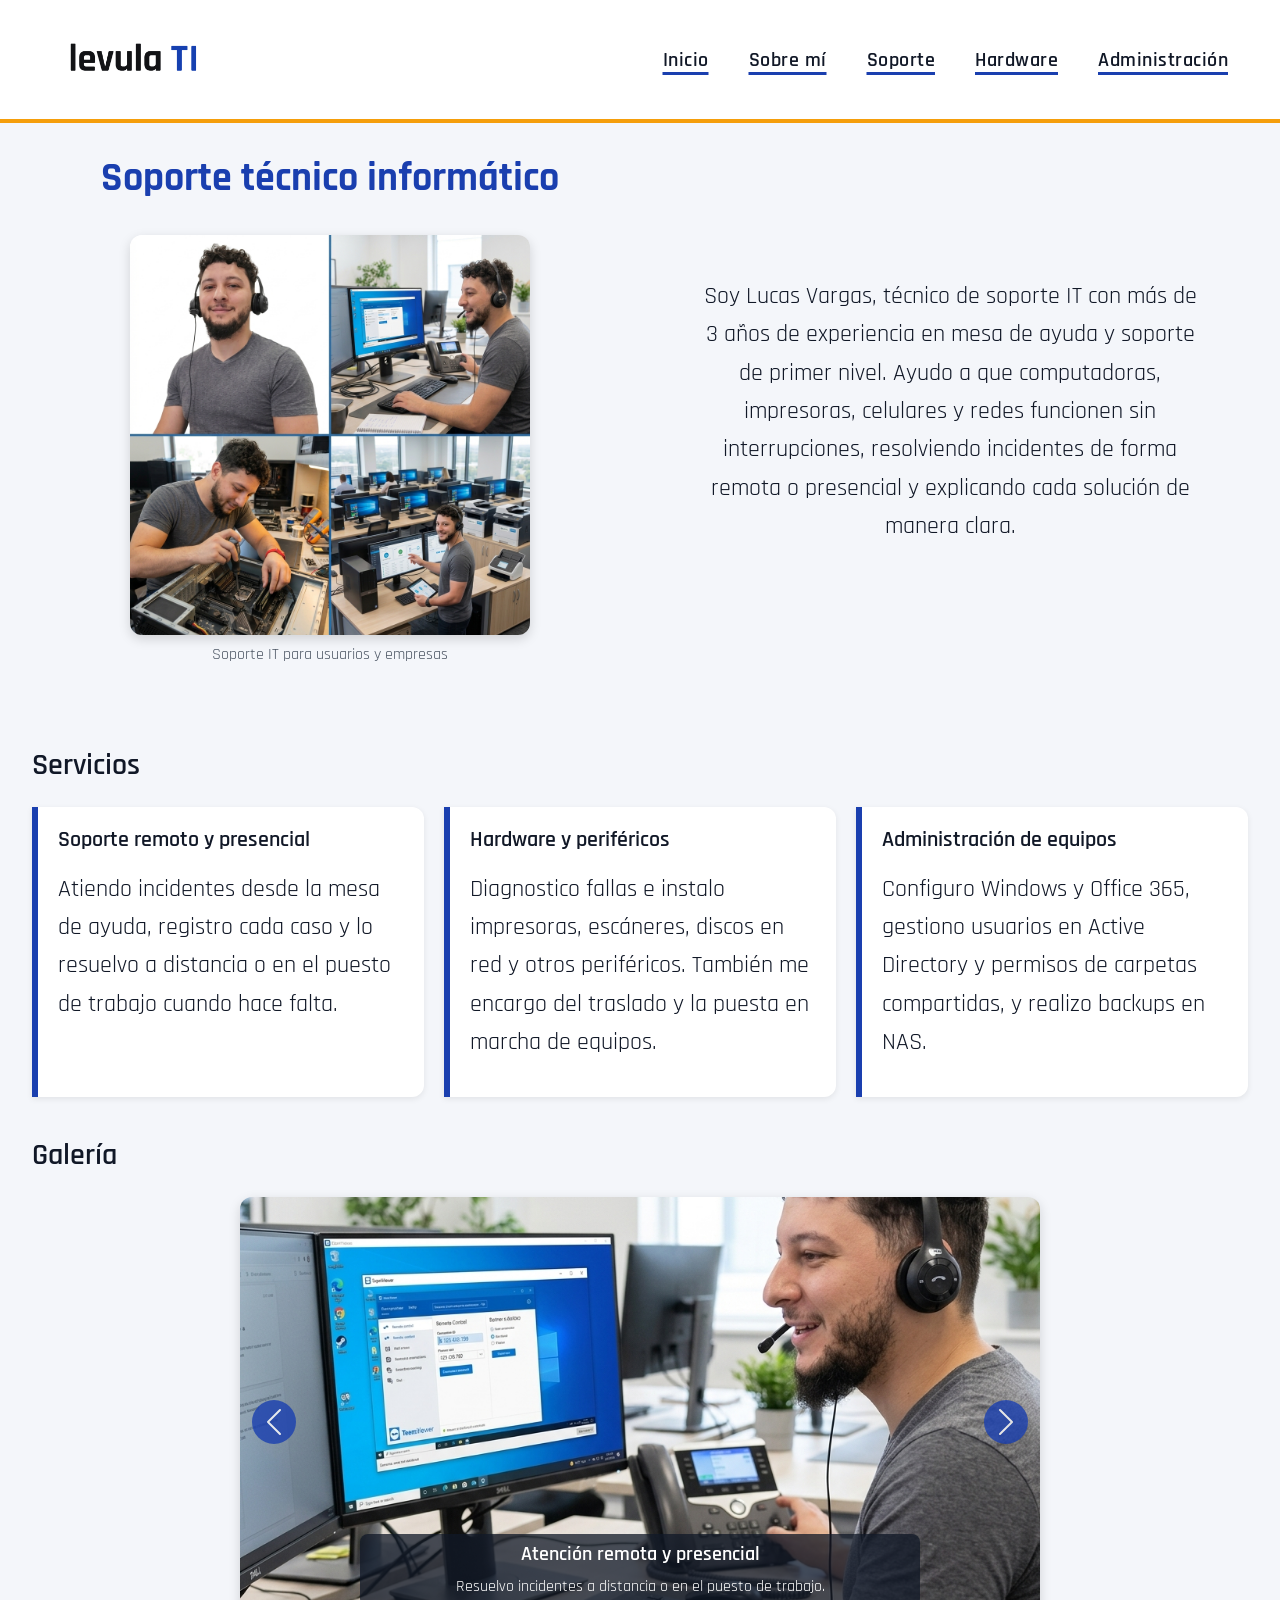
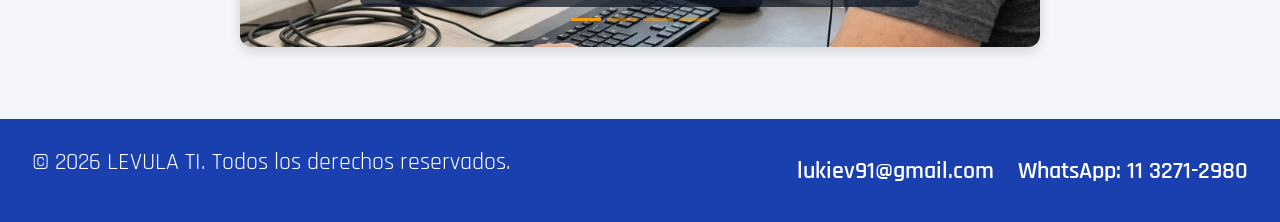
==== commit 6cc4e865: "feat: add AOS scroll animations and link main.css" ====
--- a/index.html
+++ b/index.html
@@ -5,8 +5,9 @@
     <meta name="viewport" content="width=device-width, initial-scale=1.0">
     <title>LEVULA TI | Inicio</title>
     <link href="https://cdn.jsdelivr.net/npm/bootstrap@5.3.8/dist/css/bootstrap.min.css" rel="stylesheet" integrity="sha384-sRIl4kxILFvY47J16cr9ZwB07vP4J8+LH7qKQnuqkuIAvNWLzeN8tE5YBujZqJLB" crossorigin="anonymous">
+    <link rel="stylesheet" href="https://cdn.jsdelivr.net/npm/aos@2.3.4/dist/aos.css">
     <link rel="stylesheet" href="https://fonts.googleapis.com/css2?family=Rajdhani:wght@400;600;700&display=swap">
-    <link rel="stylesheet" href="styles/styles.css">
+    <link rel="stylesheet" href="styles/main.css">
 </head>
 <body class="pagina">
     <header class="encabezado">
@@ -33,17 +34,17 @@
 
     <main class="contenido">
         <section class="seccion seccion-principal">
-            <h1>Soporte técnico informático</h1>
-            <figure class="figura">
+            <h1 data-aos="fade-up">Soporte técnico informático</h1>
+            <figure class="figura" data-aos="zoom-in">
                 <img class="figura-img" src="img/portada.jpg" alt="Técnico trabajando en una computadora" width="400">
                 <figcaption class="figura-texto">Soporte IT para usuarios y empresas</figcaption>
             </figure>
-            <p>Soy Lucas Vargas, técnico de soporte IT con más de 3 años de experiencia en mesa de ayuda y soporte de primer nivel. Ayudo a que computadoras, impresoras, celulares y redes funcionen sin interrupciones, resolviendo incidentes de forma remota o presencial y explicando cada solución de manera clara.</p>
+            <p data-aos="fade-up" data-aos-delay="150">Soy Lucas Vargas, técnico de soporte IT con más de 3 años de experiencia en mesa de ayuda y soporte de primer nivel. Ayudo a que computadoras, impresoras, celulares y redes funcionen sin interrupciones, resolviendo incidentes de forma remota o presencial y explicando cada solución de manera clara.</p>
         </section>
 
         <section class="seccion">
             <h2>Servicios</h2>
-            <div class="servicios-contenedor">
+            <div class="servicios-contenedor" data-aos="fade-up">
                 <article class="servicio">
                     <h3>Soporte remoto y presencial</h3>
                     <p>Atiendo incidentes desde la mesa de ayuda, registro cada caso y lo resuelvo a distancia o en el puesto de trabajo cuando hace falta.</p>
@@ -61,7 +62,7 @@
 
         <section class="seccion">
             <h2>Galería</h2>
-            <div id="galeriaTrabajos" class="carousel slide galeria" data-bs-ride="carousel">
+            <div id="galeriaTrabajos" class="carousel slide galeria" data-aos="zoom-in" data-bs-ride="carousel">
                 <div class="carousel-indicators">
                     <button type="button" data-bs-target="#galeriaTrabajos" data-bs-slide-to="0" class="active" aria-current="true" aria-label="Foto 1"></button>
                     <button type="button" data-bs-target="#galeriaTrabajos" data-bs-slide-to="1" aria-label="Foto 2"></button>
@@ -118,5 +119,9 @@
         </ul>
     </footer>
     <script src="https://cdn.jsdelivr.net/npm/bootstrap@5.3.8/dist/js/bootstrap.bundle.min.js" integrity="sha384-FKyoEForCGlyvwx9Hj09JcYn3nv7wiPVlz7YYwJrWVcXK/BmnVDxM+D2scQbITxI" crossorigin="anonymous"></script>
+    <script src="https://cdn.jsdelivr.net/npm/aos@2.3.4/dist/aos.js"></script>
+    <script>
+        AOS.init({ duration: 800, once: true });
+    </script>
 </body>
 </html>
--- a/styles/main.css
+++ b/styles/main.css
@@ -0,0 +1,374 @@
+.pie-lista, .menu-lista {
+  list-style: none;
+  display: flex;
+  flex-wrap: wrap;
+  gap: 24px;
+  margin: 0;
+  padding: 0;
+}
+
+* {
+  margin: 0;
+  padding: 0;
+  box-sizing: border-box;
+}
+
+.pagina {
+  font-family: "Rajdhani", sans-serif;
+  font-size: 20px;
+  color: #111827;
+  background-color: #F4F6FA;
+  min-height: 100vh;
+  display: flex;
+  flex-direction: column;
+}
+@media (min-width: 768px) {
+  .pagina {
+    font-size: 22px;
+  }
+}
+@media (min-width: 1024px) {
+  .pagina {
+    font-size: 24px;
+  }
+}
+
+.pagina h1 {
+  font-size: 32px;
+  font-weight: 700;
+  color: #1A3FAF;
+}
+@media (min-width: 768px) {
+  .pagina h1 {
+    font-size: 36px;
+  }
+}
+@media (min-width: 1024px) {
+  .pagina h1 {
+    font-size: 40px;
+  }
+}
+.pagina h2 {
+  font-size: 26px;
+  font-weight: 600;
+}
+@media (min-width: 768px) {
+  .pagina h2 {
+    font-size: 30px;
+  }
+}
+.pagina h3 {
+  font-size: 22px;
+  font-weight: 600;
+}
+.pagina p {
+  line-height: 1.6;
+}
+
+.encabezado {
+  background-color: #FFFFFF;
+  border-bottom: 4px solid #F59E0B;
+  padding: 8px 16px;
+}
+@media (min-width: 768px) {
+  .encabezado {
+    padding: 8px 32px;
+  }
+}
+
+.menu-lista {
+  justify-content: center;
+}
+.menu-lista a {
+  color: #111827;
+  font-size: 20px;
+  font-weight: 600;
+  letter-spacing: 0.5px;
+  padding: 6px 12px;
+  border-radius: 6px;
+  text-decoration: underline;
+  text-decoration-color: #1A3FAF;
+  text-decoration-thickness: 3px;
+  text-underline-offset: 6px;
+  transition: color 0.3s ease, background-color 0.3s ease;
+}
+.menu-lista a:hover {
+  color: #1A3FAF;
+}
+.menu-lista a:focus {
+  outline: 2px solid #F59E0B;
+  outline-offset: 4px;
+}
+.menu-lista a:active {
+  background-color: #F59E0B;
+  color: #111827;
+}
+
+.contenido {
+  padding: 16px;
+  flex: 1;
+}
+@media (min-width: 768px) {
+  .contenido {
+    padding: 24px;
+  }
+}
+@media (min-width: 1024px) {
+  .contenido {
+    padding: 32px;
+  }
+}
+
+.seccion {
+  display: flex;
+  flex-direction: column;
+  gap: 16px;
+  margin-bottom: 40px;
+}
+
+.seccion-principal {
+  display: grid;
+  grid-template-columns: 1fr;
+  grid-template-areas: "titulo" "foto" "texto" "extra";
+  align-items: center;
+  gap: 24px;
+}
+.seccion-principal h1 {
+  grid-area: titulo;
+  text-align: center;
+}
+.seccion-principal .figura {
+  grid-area: foto;
+}
+.seccion-principal > p {
+  grid-area: texto;
+  text-align: center;
+  max-width: 500px;
+  justify-self: center;
+}
+.seccion-principal .servicio {
+  grid-area: extra;
+}
+@media (min-width: 1024px) {
+  .seccion-principal {
+    grid-template-columns: 1fr 1fr;
+    grid-template-areas: "titulo texto" "foto   texto" "extra  extra";
+  }
+}
+
+.pie {
+  background-color: #1A3FAF;
+  color: #FFFFFF;
+  padding: 24px 16px;
+  display: flex;
+  flex-direction: column;
+  align-items: center;
+  text-align: center;
+  gap: 16px;
+}
+@media (min-width: 768px) {
+  .pie {
+    flex-direction: row;
+    justify-content: space-between;
+    text-align: left;
+    padding: 24px 32px;
+  }
+}
+
+.pie-lista {
+  justify-content: center;
+}
+.pie-lista a {
+  color: #FFFFFF;
+  font-weight: 600;
+  text-decoration: none;
+  transition: color 0.3s ease;
+}
+.pie-lista a:hover {
+  color: #F59E0B;
+}
+.pie-lista a:focus {
+  outline: 2px solid #F59E0B;
+  outline-offset: 4px;
+}
+.pie-lista a:active {
+  color: #111827;
+}
+
+.navbar-toggler {
+  border: 2px solid #1A3FAF;
+  transition: background-color 0.3s ease, box-shadow 0.3s ease;
+}
+.navbar-toggler:hover {
+  background-color: #F4F6FA;
+}
+.navbar-toggler:focus {
+  box-shadow: 0 0 0 3px rgba(245, 158, 11, 0.5);
+}
+.navbar-toggler:active {
+  background-color: #F59E0B;
+}
+
+.figura {
+  display: flex;
+  flex-direction: column;
+  gap: 8px;
+  align-items: center;
+}
+
+.figura-img {
+  width: 400px;
+  max-width: 100%;
+  height: auto;
+  aspect-ratio: 1/1;
+  -o-object-fit: cover;
+     object-fit: cover;
+  border-radius: 12px;
+  box-shadow: 0 4px 12px rgba(0, 0, 0, 0.15);
+}
+
+.figura-texto {
+  font-size: 16px;
+  color: #4B5563;
+}
+
+.servicios-contenedor {
+  display: grid;
+  grid-template-columns: 1fr;
+  gap: 20px;
+}
+@media (min-width: 768px) {
+  .servicios-contenedor {
+    grid-template-columns: repeat(2, 1fr);
+  }
+}
+@media (min-width: 1024px) {
+  .servicios-contenedor {
+    grid-template-columns: repeat(3, 1fr);
+  }
+}
+
+.servicio {
+  background-color: #FFFFFF;
+  border-left: 6px solid #1A3FAF;
+  border-radius: 0 12px 12px 0;
+  padding: 20px;
+  display: flex;
+  flex-direction: column;
+  gap: 8px;
+  box-shadow: 0 2px 6px rgba(0, 0, 0, 0.08);
+  transition: transform 0.3s ease, box-shadow 0.3s ease, border-color 0.3s ease;
+}
+.servicio ul {
+  padding-left: 20px;
+  line-height: 1.6;
+}
+.servicio:hover {
+  transform: translateY(-6px);
+  border-left-color: #F59E0B;
+  box-shadow: 0 10px 24px rgba(0, 0, 0, 0.18);
+}
+
+@media (prefers-reduced-motion: reduce) {
+  .servicio {
+    transition: none;
+  }
+  .servicio:hover {
+    transform: none;
+  }
+}
+.galeria {
+  width: 100%;
+  max-width: 800px;
+  margin: 0 auto;
+  border-radius: 12px;
+  overflow: hidden;
+  box-shadow: 0 4px 12px rgba(0, 0, 0, 0.15);
+}
+.galeria .carousel-indicators [data-bs-target] {
+  background-color: #F59E0B;
+}
+.galeria .carousel-control-prev,
+.galeria .carousel-control-next {
+  width: 44px;
+  height: 44px;
+  top: 50%;
+  bottom: auto;
+  transform: translateY(-50%);
+  margin: 0 12px;
+  background-color: #1A3FAF;
+  border-radius: 50%;
+  opacity: 0.8;
+  transition: opacity 0.3s ease, background-color 0.3s ease;
+}
+.galeria .carousel-control-prev:hover,
+.galeria .carousel-control-next:hover {
+  opacity: 1;
+}
+.galeria .carousel-control-prev:focus,
+.galeria .carousel-control-next:focus {
+  opacity: 1;
+  outline: 2px solid #F59E0B;
+  outline-offset: 2px;
+}
+.galeria .carousel-control-prev:active,
+.galeria .carousel-control-next:active {
+  background-color: #F59E0B;
+}
+
+.galeria-img {
+  aspect-ratio: 16/9;
+  -o-object-fit: cover;
+     object-fit: cover;
+}
+
+.galeria-texto {
+  background-color: rgba(17, 24, 39, 0.75);
+  border-radius: 8px;
+  padding: 8px 16px;
+  bottom: 24px;
+}
+.galeria-texto h3 {
+  color: #FFFFFF;
+  font-size: 18px;
+}
+.galeria-texto p {
+  display: none;
+  margin: 0;
+  font-size: 16px;
+}
+@media (min-width: 768px) {
+  .galeria-texto {
+    bottom: 40px;
+  }
+  .galeria-texto h3 {
+    font-size: 20px;
+  }
+  .galeria-texto p {
+    display: block;
+  }
+}
+
+.acordeon .accordion-button {
+  font-family: "Rajdhani", sans-serif;
+  font-size: 20px;
+  font-weight: 600;
+  color: #111827;
+  transition: background-color 0.3s ease, color 0.3s ease;
+}
+.acordeon .accordion-button:hover {
+  background-color: #F4F6FA;
+}
+.acordeon .accordion-button:focus {
+  box-shadow: 0 0 0 3px rgba(245, 158, 11, 0.5);
+}
+.acordeon .accordion-button:active {
+  background-color: #F59E0B;
+}
+.acordeon .accordion-button:not(.collapsed) {
+  background-color: #1A3FAF;
+  color: #FFFFFF;
+}
+.acordeon .accordion-button:not(.collapsed)::after {
+  filter: brightness(0) invert(1);
+}/*# sourceMappingURL=main.css.map */
